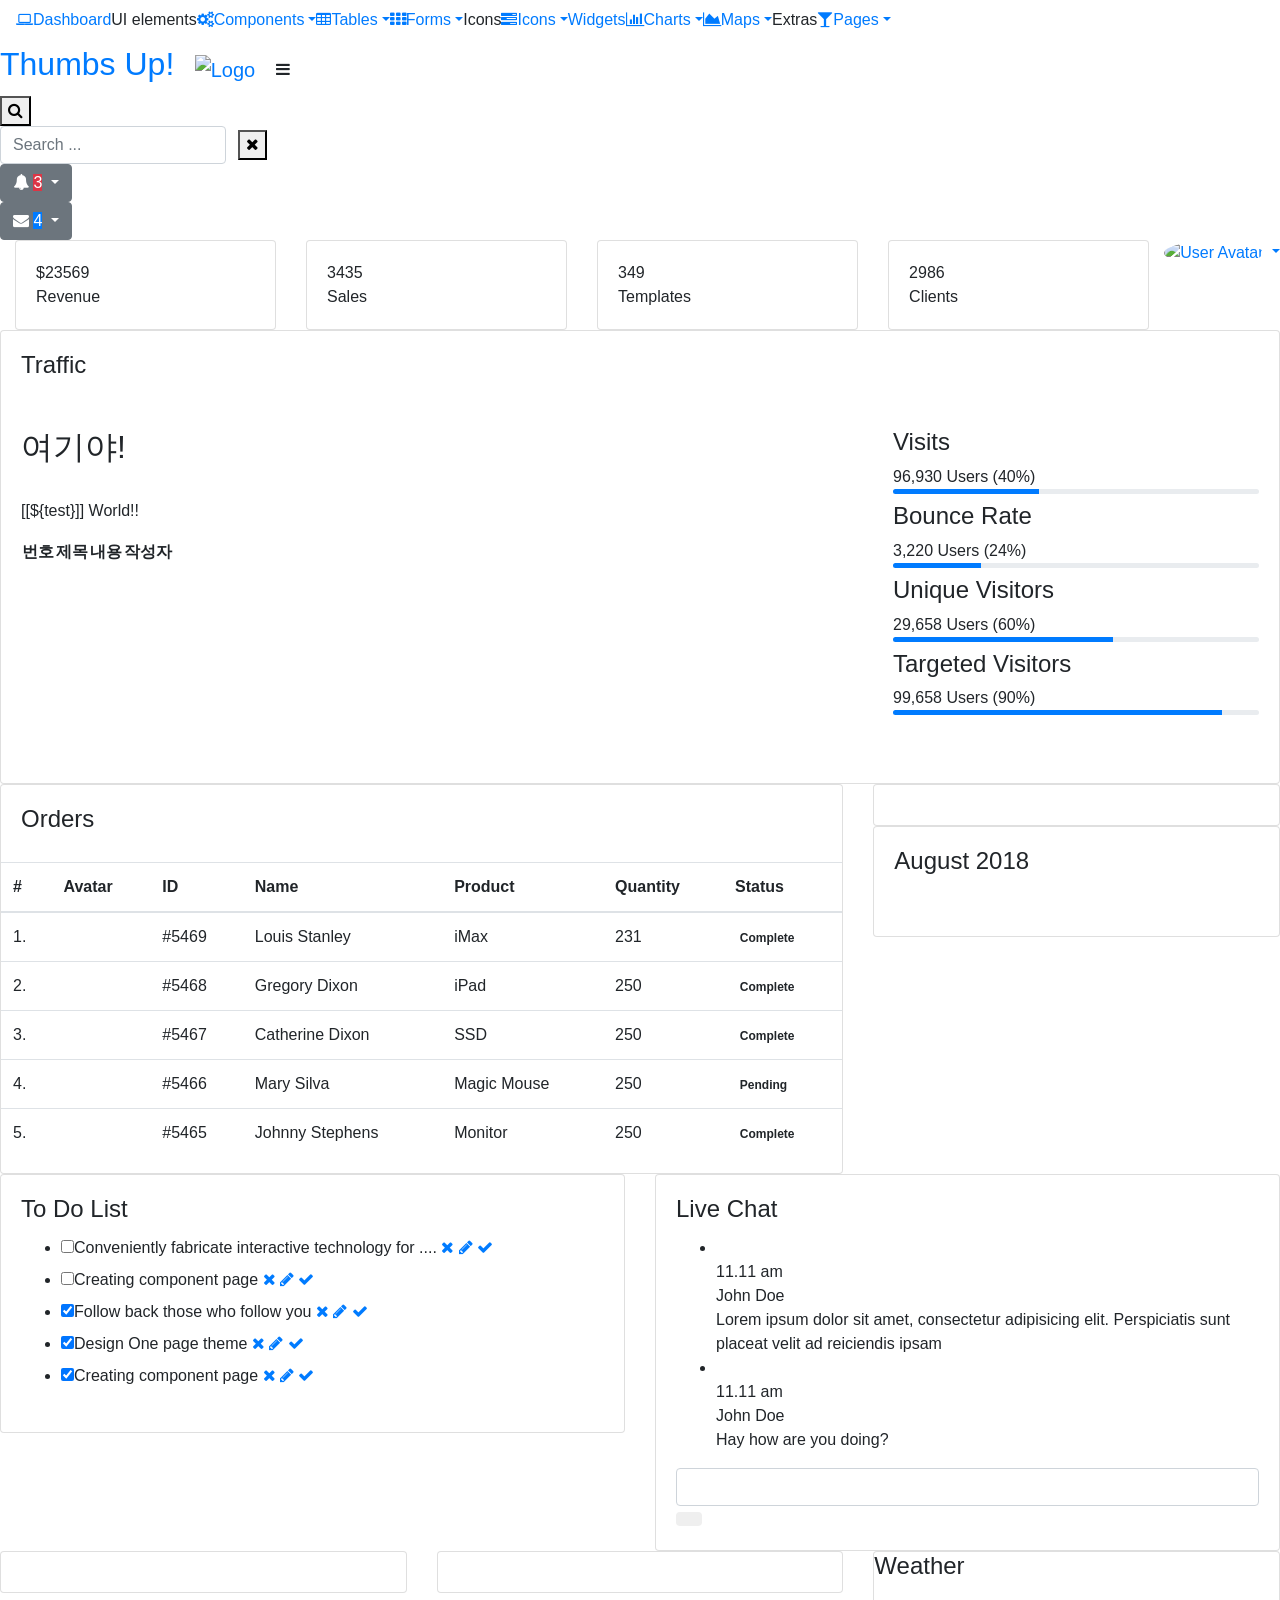
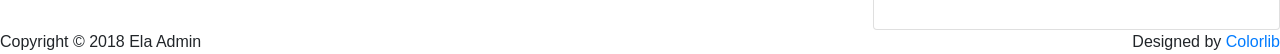
==== ThumbsupBackOffice/src/main/resources/templates/index_backup.html @ 8d776300 "BACKOFFICE <> API Login" ====
<!DOCTYPE html>
<html xmlns:th="http://www.thymeleaf.org" class="no-js" lang="">
<!--[if lt IE 7]>      <html class="no-js lt-ie9 lt-ie8 lt-ie7" lang=""> <![endif]-->
<!--[if IE 7]>         <html class="no-js lt-ie9 lt-ie8" lang=""> <![endif]-->
<!--[if IE 8]>         <html class="no-js lt-ie9" lang=""> <![endif]-->
<!--[if gt IE 8]><html class="no-js" lang=""><![endif]-->
<head>
    <meta http-equiv="Content-type" content="text/html; charset=UTF-8">
    <meta http-equiv="X-UA-Compatible" content="IE=edge">
    <title>Thumbs up!</title>
    <meta name="description" content="Ela Admin - HTML5 Admin Template">
    <meta name="viewport" content="width=device-width, initial-scale=1">

    <link rel="apple-touch-icon" href="https://i.imgur.com/QRAUqs9.png">
    <link rel="shortcut icon" href="https://i.imgur.com/QRAUqs9.png">

    <link rel="stylesheet" href="https://cdn.jsdelivr.net/npm/normalize.css@8.0.0/normalize.min.css">
    <link rel="stylesheet" href="https://cdn.jsdelivr.net/npm/bootstrap@4.1.3/dist/css/bootstrap.min.css">
    <link rel="stylesheet" href="https://cdn.jsdelivr.net/npm/font-awesome@4.7.0/css/font-awesome.min.css">
    <link rel="stylesheet" href="https://cdn.jsdelivr.net/gh/lykmapipo/themify-icons@0.1.2/css/themify-icons.css">
    <link rel="stylesheet" href="https://cdn.jsdelivr.net/npm/pixeden-stroke-7-icon@1.2.3/pe-icon-7-stroke/dist/pe-icon-7-stroke.min.css">
    <link rel="stylesheet" href="https://cdnjs.cloudflare.com/ajax/libs/flag-icon-css/3.2.0/css/flag-icon.min.css">
    <link rel="stylesheet" href="resources/assets/css/cs-skin-elastic.css">
    <link rel="stylesheet" href="resources/assets/css/style.css">
    <link rel="stylesheet" href="/resources/assets/css/indexStyle.css">
    
    <!-- <script type="text/javascript" src="https://cdn.jsdelivr.net/html5shiv/3.7.3/html5shiv.min.js"></script> -->
    <link href="https://cdn.jsdelivr.net/npm/chartist@0.11.0/dist/chartist.min.css" rel="stylesheet">
    <link href="https://cdn.jsdelivr.net/npm/jqvmap@1.5.1/dist/jqvmap.min.css" rel="stylesheet">

    <link href="https://cdn.jsdelivr.net/npm/weathericons@2.1.0/css/weather-icons.css" rel="stylesheet" />
    <link href="https://cdn.jsdelivr.net/npm/fullcalendar@3.9.0/dist/fullcalendar.min.css" rel="stylesheet" />
     
     
     
     <!-- JQury from Google CDN -->
    <script src="https://ajax.googleapis.com/ajax/libs/jquery/3.1.1/jquery.min.js"></script>
    <!-- Sweet Alert -->
    <script src="https://unpkg.com/sweetalert/dist/sweetalert.min.js"></script>
    
<script>
$(document).ready(function(){
	var msg = $('#role').val();
	if(msg != "") swal(msg);
	
});
</script>
</head>

<body>
    <!-- Left Panel -->
    <aside id="left-panel" class="left-panel">
        <nav class="navbar navbar-expand-sm navbar-default">
            <div id="main-menu" class="main-menu collapse navbar-collapse">
                <ul class="nav navbar-nav">
                    <li class="active">
                        <a href="index"><i class="menu-icon fa fa-laptop"></i>Dashboard </a>
                    </li>
                    <li class="menu-title">UI elements</li><!-- /.menu-title -->
                    <li class="menu-item-has-children dropdown">
                        <a href="#" class="dropdown-toggle" data-toggle="dropdown" aria-haspopup="true" aria-expanded="false"> <i class="menu-icon fa fa-cogs"></i>Components</a>
                        <ul class="sub-menu children dropdown-menu">                            <li><i class="fa fa-puzzle-piece"></i><a href="ui-buttons">Buttons</a></li>
                            <li><i class="fa fa-id-badge"></i><a href="ui-badges">Badges</a></li>
                            <li><i class="fa fa-bars"></i><a href="ui-tabs">Tabs</a></li>

                            <li><i class="fa fa-id-card-o"></i><a href="ui-cards">Cards</a></li>
                            <li><i class="fa fa-exclamation-triangle"></i><a href="ui-alerts">Alerts</a></li>
                            <li><i class="fa fa-spinner"></i><a href="ui-progressbar">Progress Bars</a></li>
                            <li><i class="fa fa-fire"></i><a href="ui-modals">Modals</a></li>
                            <li><i class="fa fa-book"></i><a href="ui-switches">Switches</a></li>
                            <li><i class="fa fa-th"></i><a href="ui-grids">Grids</a></li>
                            <li><i class="fa fa-file-word-o"></i><a href="ui-typgraphy">Typography</a></li>
                        </ul>
                    </li>
                    <li class="menu-item-has-children dropdown">
                        <a href="#" class="dropdown-toggle" data-toggle="dropdown" aria-haspopup="true" aria-expanded="false"> <i class="menu-icon fa fa-table"></i>Tables</a>
                        <ul class="sub-menu children dropdown-menu">
                            <li><i class="fa fa-table"></i><a href="tables-basic">Basic Table</a></li>
                            <li><i class="fa fa-table"></i><a href="tables-data">Data Table</a></li>
                        </ul>
                    </li>
                    <li class="menu-item-has-children dropdown">
                        <a href="#" class="dropdown-toggle" data-toggle="dropdown" aria-haspopup="true" aria-expanded="false"> <i class="menu-icon fa fa-th"></i>Forms</a>
                        <ul class="sub-menu children dropdown-menu">
                            <li><i class="menu-icon fa fa-th"></i><a href="forms-basic">Basic Form</a></li>
                            <li><i class="menu-icon fa fa-th"></i><a href="forms-advanced">Advanced Form</a></li>
                        </ul>
                    </li>

                    <li class="menu-title">Icons</li><!-- /.menu-title -->

                    <li class="menu-item-has-children dropdown">
                        <a href="#" class="dropdown-toggle" data-toggle="dropdown" aria-haspopup="true" aria-expanded="false"> <i class="menu-icon fa fa-tasks"></i>Icons</a>
                        <ul class="sub-menu children dropdown-menu">
                            <li><i class="menu-icon fa fa-fort-awesome"></i><a href="font-fontawesome">Font Awesome</a></li>
                            <li><i class="menu-icon ti-themify-logo"></i><a href="font-themify">Themefy Icons</a></li>
                        </ul>
                    </li>
                    <li>
                        <a href="widgets"> <i class="menu-icon ti-email"></i>Widgets </a>
                    </li>
                    <li class="menu-item-has-children dropdown">
                        <a href="#" class="dropdown-toggle" data-toggle="dropdown" aria-haspopup="true" aria-expanded="false"> <i class="menu-icon fa fa-bar-chart"></i>Charts</a>
                        <ul class="sub-menu children dropdown-menu">
                            <li><i class="menu-icon fa fa-line-chart"></i><a href="charts-chartjs">Chart JS</a></li>
                            <li><i class="menu-icon fa fa-area-chart"></i><a href="charts-flot">Flot Chart</a></li>
                            <li><i class="menu-icon fa fa-pie-chart"></i><a href="charts-peity">Peity Chart</a></li>
                        </ul>
                    </li>

                    <li class="menu-item-has-children dropdown">
                        <a href="#" class="dropdown-toggle" data-toggle="dropdown" aria-haspopup="true" aria-expanded="false"> <i class="menu-icon fa fa-area-chart"></i>Maps</a>
                        <ul class="sub-menu children dropdown-menu">
                            <li><i class="menu-icon fa fa-map-o"></i><a href="maps-gmap">Google Maps</a></li>
                            <li><i class="menu-icon fa fa-street-view"></i><a href="maps-vector">Vector Maps</a></li>
                        </ul>
                    </li>
                    <li class="menu-title">Extras</li><!-- /.menu-title -->
                    <li class="menu-item-has-children dropdown">
                        <a href="#" class="dropdown-toggle" data-toggle="dropdown" aria-haspopup="true" aria-expanded="false"> <i class="menu-icon fa fa-glass"></i>Pages</a>
                        <ul class="sub-menu children dropdown-menu">
                            <li><i class="menu-icon fa fa-sign-in"></i><a href="page-login">Login</a></li>
                            <li><i class="menu-icon fa fa-sign-in"></i><a href="page-register">Register</a></li>
                            <li><i class="menu-icon fa fa-paper-plane"></i><a href="pages-forget">Forget Pass</a></li>
                        </ul>
                    </li>
                </ul>
            </div><!-- /.navbar-collapse -->
        </nav>
    </aside>
    <!-- /#left-panel -->
    <!-- Right Panel -->
    <div id="right-panel" class="right-panel">
        <!-- Header-->
        <header id="header" class="header">
            <div class="top-left">
                <div class="navbar-header">
                    <a class="navbar-brand" href="./">
                    	<!-- <img src="resources/images/logo.png" alt="Logo"> -->
                    	<h2>Thumbs Up!</h2>
                    	<input id="role" type="hidden" th:value="${role}" value="">
                    </a>
                    <a class="navbar-brand hidden" href="./"><img src="resources/images/logo2.png" alt="Logo"></a>
                    <a id="menuToggle" class="menutoggle"><i class="fa fa-bars"></i></a>
                </div>
            </div>
            <div class="top-right">
                <div class="header-menu">
                    <div class="header-left">
                        <button class="search-trigger"><i class="fa fa-search"></i></button>
                        <div class="form-inline">
                            <form class="search-form">
                                <input class="form-control mr-sm-2" type="text" placeholder="Search ..." aria-label="Search">
                                <button class="search-close" type="submit"><i class="fa fa-close"></i></button>
                            </form>
                        </div>

                        <div class="dropdown for-notification">
                            <button class="btn btn-secondary dropdown-toggle" type="button" id="notification" data-toggle="dropdown" aria-haspopup="true" aria-expanded="false">
                                <i class="fa fa-bell"></i>
                                <span class="count bg-danger">3</span>
                            </button>
                            <div class="dropdown-menu" aria-labelledby="notification">
                                <p class="red">You have 3 Notification</p>
                                <a class="dropdown-item media" href="#">
                                    <i class="fa fa-check"></i>
                                    <p>Server #1 overloaded.</p>
                                </a>
                                <a class="dropdown-item media" href="#">
                                    <i class="fa fa-info"></i>
                                    <p>Server #2 overloaded.</p>
                                </a>
                                <a class="dropdown-item media" href="#">
                                    <i class="fa fa-warning"></i>
                                    <p>Server #3 overloaded.</p>
                                </a>
                            </div>
                        </div>

                        <div class="dropdown for-message">
                            <button class="btn btn-secondary dropdown-toggle" type="button" id="message" data-toggle="dropdown" aria-haspopup="true" aria-expanded="false">
                                <i class="fa fa-envelope"></i>
                                <span class="count bg-primary">4</span>
                            </button>
                            <div class="dropdown-menu" aria-labelledby="message">
                                <p class="red">You have 4 Mails</p>
                                <a class="dropdown-item media" href="#">
                                    <span class="photo media-left"><img alt="avatar" src="resources/images/avatar/1.jpg"></span>
                                    <div class="message media-body">
                                        <span class="name float-left">Jonathan Smith</span>
                                        <span class="time float-right">Just now</span>
                                        <p>Hello, this is an example msg</p>
                                    </div>
                                </a>
                                <a class="dropdown-item media" href="#">
                                    <span class="photo media-left"><img alt="avatar" src="resources/images/avatar/2.jpg"></span>
                                    <div class="message media-body">
                                        <span class="name float-left">Jack Sanders</span>
                                        <span class="time float-right">5 minutes ago</span>
                                        <p>Lorem ipsum dolor sit amet, consectetur</p>
                                    </div>
                                </a>
                                <a class="dropdown-item media" href="#">
                                    <span class="photo media-left"><img alt="avatar" src="resources/images/avatar/3.jpg"></span>
                                    <div class="message media-body">
                                        <span class="name float-left">Cheryl Wheeler</span>
                                        <span class="time float-right">10 minutes ago</span>
                                        <p>Hello, this is an example msg</p>
                                    </div>
                                </a>
                                <a class="dropdown-item media" href="#">
                                    <span class="photo media-left"><img alt="avatar" src="resources/images/avatar/4.jpg"></span>
                                    <div class="message media-body">
                                        <span class="name float-left">Rachel Santos</span>
                                        <span class="time float-right">15 minutes ago</span>
                                        <p>Lorem ipsum dolor sit amet, consectetur</p>
                                    </div>
                                </a>
                            </div>
                        </div>
                    </div>

                    <div class="user-area dropdown float-right">
                        <a href="#" class="dropdown-toggle active" data-toggle="dropdown" aria-haspopup="true" aria-expanded="false">
                            <img class="user-avatar rounded-circle" src="resources/images/admin.jpg" alt="User Avatar">
                        </a>

                        <div class="user-menu dropdown-menu">
                            <a class="nav-link" href="#"><i class="fa fa- user"></i>My Profile</a>

                            <a class="nav-link" href="#"><i class="fa fa- user"></i>Notifications <span class="count">13</span></a>

                            <a class="nav-link" href="#"><i class="fa fa -cog"></i>Settings</a>

                            <a class="nav-link" href="#"><i class="fa fa-power -off"></i>Logout</a>
                        </div>
                    </div>

                </div>
            </div>
        </header>
        <!-- /#header -->
        <!-- Content -->
        <div class="content">
            <!-- Animated -->
            <div class="animated fadeIn">
                <!-- Widgets  -->
                <div class="row">
                    <div class="col-lg-3 col-md-6">
                        <div class="card">
                            <div class="card-body">
                                <div class="stat-widget-five">
                                    <div class="stat-icon dib flat-color-1">
                                        <i class="pe-7s-cash"></i>
                                    </div>
                                    <div class="stat-content">
                                        <div class="text-left dib">
                                            <div class="stat-text">$<span class="count">23569</span></div>
                                            <div class="stat-heading">Revenue</div>
                                        </div>
                                    </div>
                                </div>
                            </div>
                        </div>
                    </div>

                    <div class="col-lg-3 col-md-6">
                        <div class="card">
                            <div class="card-body">
                                <div class="stat-widget-five">
                                    <div class="stat-icon dib flat-color-2">
                                        <i class="pe-7s-cart"></i>
                                    </div>
                                    <div class="stat-content">
                                        <div class="text-left dib">
                                            <div class="stat-text"><span class="count">3435</span></div>
                                            <div class="stat-heading">Sales</div>
                                        </div>
                                    </div>
                                </div>
                            </div>
                        </div>
                    </div>

                    <div class="col-lg-3 col-md-6">
                        <div class="card">
                            <div class="card-body">
                                <div class="stat-widget-five">
                                    <div class="stat-icon dib flat-color-3">
                                        <i class="pe-7s-browser"></i>
                                    </div>
                                    <div class="stat-content">
                                        <div class="text-left dib">
                                            <div class="stat-text"><span class="count">349</span></div>
                                            <div class="stat-heading">Templates</div>
                                        </div>
                                    </div>
                                </div>
                            </div>
                        </div>
                    </div>

                    <div class="col-lg-3 col-md-6">
                        <div class="card">
                            <div class="card-body">
                                <div class="stat-widget-five">
                                    <div class="stat-icon dib flat-color-4">
                                        <i class="pe-7s-users"></i>
                                    </div>
                                    <div class="stat-content">
                                        <div class="text-left dib">
                                            <div class="stat-text"><span class="count">2986</span></div>
                                            <div class="stat-heading">Clients</div>
                                        </div>
                                    </div>
                                </div>
                            </div>
                        </div>
                    </div>
                </div>
                <!-- /Widgets -->
                <!--  Traffic  -->
                <div class="row">
                    <div class="col-lg-12">
                        <div class="card">
                            <div class="card-body">
                                <h4 class="box-title">Traffic </h4>
                                <span th:text="${#calendars.format(#calendars.createNow(), 'yyyy-MM-dd HH:mm:ss')}"></span>
                            </div>
                            <div class="row">
                                <div class="col-lg-8">
                                    <div class="card-body">
                                        <!-- <canvas id="TrafficChart"></canvas>   -->
                                        <!-- <div id="traffic-chart" class="traffic-chart"></div> -->
                                        <!-- 테스트를 위한 게시판 출력 -->
                                       	<h2>여기야!</h2>
                                     	<span th:text="${test}"></span><br/>
                                     	<p>[[${test}]] World!!</p>
                                        <table>
                                        	<thead>
                                        		<th>번호</th>
                                        		<th>제목</th>
                                        		<th>내용</th>
                                        		<th>작성자</th>
                                        	</thead>
											<tbody>
											  <tr th:each="board : ${board_list}">
												  <td th:text="${board.board_idx}"></td>
											    <td th:text="${board.board_title}"></td>
											    <td th:text="${board.board_contents}"></td>
											    <td th:text="${board.board_admin}"></td>
											  </tr>
                                        </table>
                                    </div>
                                </div>
                                <div class="col-lg-4">
                                    <div class="card-body">
                                        <div class="progress-box progress-1">
                                            <h4 class="por-title">Visits</h4>
                                            <div class="por-txt">96,930 Users (40%)</div>
                                            <div class="progress mb-2" style="height: 5px;">
                                                <div class="progress-bar bg-flat-color-1" role="progressbar" style="width: 40%;" aria-valuenow="25" aria-valuemin="0" aria-valuemax="100"></div>
                                            </div>
                                        </div>
                                        <div class="progress-box progress-2">
                                            <h4 class="por-title">Bounce Rate</h4>
                                            <div class="por-txt">3,220 Users (24%)</div>
                                            <div class="progress mb-2" style="height: 5px;">
                                                <div class="progress-bar bg-flat-color-2" role="progressbar" style="width: 24%;" aria-valuenow="25" aria-valuemin="0" aria-valuemax="100"></div>
                                            </div>
                                        </div>
                                        <div class="progress-box progress-2">
                                            <h4 class="por-title">Unique Visitors</h4>
                                            <div class="por-txt">29,658 Users (60%)</div>
                                            <div class="progress mb-2" style="height: 5px;">
                                                <div class="progress-bar bg-flat-color-3" role="progressbar" style="width: 60%;" aria-valuenow="60" aria-valuemin="0" aria-valuemax="100"></div>
                                            </div>
                                        </div>
                                        <div class="progress-box progress-2">
                                            <h4 class="por-title">Targeted  Visitors</h4>
                                            <div class="por-txt">99,658 Users (90%)</div>
                                            <div class="progress mb-2" style="height: 5px;">
                                                <div class="progress-bar bg-flat-color-4" role="progressbar" style="width: 90%;" aria-valuenow="90" aria-valuemin="0" aria-valuemax="100"></div>
                                            </div>
                                        </div>
                                    </div> <!-- /.card-body -->
                                </div>
                            </div> <!-- /.row -->
                            <div class="card-body"></div>
                        </div>
                    </div><!-- /# column -->
                </div>
                <!--  /Traffic -->
                <div class="clearfix"></div>
                <!-- Orders -->
                <div class="orders">
                    <div class="row">
                        <div class="col-xl-8">
                            <div class="card">
                                <div class="card-body">
                                    <h4 class="box-title">Orders </h4>
                                </div>
                                <div class="card-body--">
                                    <div class="table-stats order-table ov-h">
                                        <table class="table ">
                                            <thead>
                                                <tr>
                                                    <th class="serial">#</th>
                                                    <th class="avatar">Avatar</th>
                                                    <th>ID</th>
                                                    <th>Name</th>
                                                    <th>Product</th>
                                                    <th>Quantity</th>
                                                    <th>Status</th>
                                                </tr>
                                            </thead>
                                            <tbody>
                                                <tr>
                                                    <td class="serial">1.</td>
                                                    <td class="avatar">
                                                        <div class="round-img">
                                                            <a href="#"><img class="rounded-circle" src="resources/images/avatar/1.jpg" alt=""></a>
                                                        </div>
                                                    </td>
                                                    <td> #5469 </td>
                                                    <td>  <span class="name">Louis Stanley</span> </td>
                                                    <td> <span class="product">iMax</span> </td>
                                                    <td><span class="count">231</span></td>
                                                    <td>
                                                        <span class="badge badge-complete">Complete</span>
                                                    </td>
                                                </tr>
                                                <tr>
                                                    <td class="serial">2.</td>
                                                    <td class="avatar">
                                                        <div class="round-img">
                                                            <a href="#"><img class="rounded-circle" src="resources/images/avatar/2.jpg" alt=""></a>
                                                        </div>
                                                    </td>
                                                    <td> #5468 </td>
                                                    <td>  <span class="name">Gregory Dixon</span> </td>
                                                    <td> <span class="product">iPad</span> </td>
                                                    <td><span class="count">250</span></td>
                                                    <td>
                                                        <span class="badge badge-complete">Complete</span>
                                                    </td>
                                                </tr>
                                                <tr>
                                                    <td class="serial">3.</td>
                                                    <td class="avatar">
                                                        <div class="round-img">
                                                            <a href="#"><img class="rounded-circle" src="resources/images/avatar/3.jpg" alt=""></a>
                                                        </div>
                                                    </td>
                                                    <td> #5467 </td>
                                                    <td>  <span class="name">Catherine Dixon</span> </td>
                                                    <td> <span class="product">SSD</span> </td>
                                                    <td><span class="count">250</span></td>
                                                    <td>
                                                        <span class="badge badge-complete">Complete</span>
                                                    </td>
                                                </tr>
                                                <tr>
                                                    <td class="serial">4.</td>
                                                    <td class="avatar">
                                                        <div class="round-img">
                                                            <a href="#"><img class="rounded-circle" src="resources/images/avatar/4.jpg" alt=""></a>
                                                        </div>
                                                    </td>
                                                    <td> #5466 </td>
                                                    <td>  <span class="name">Mary Silva</span> </td>
                                                    <td> <span class="product">Magic Mouse</span> </td>
                                                    <td><span class="count">250</span></td>
                                                    <td>
                                                        <span class="badge badge-pending">Pending</span>
                                                    </td>
                                                </tr>
                                                <tr class=" pb-0">
                                                    <td class="serial">5.</td>
                                                    <td class="avatar pb-0">
                                                        <div class="round-img">
                                                            <a href="#"><img class="rounded-circle" src="resources/images/avatar/6.jpg" alt=""></a>
                                                        </div>
                                                    </td>
                                                    <td> #5465 </td>
                                                    <td>  <span class="name">Johnny Stephens</span> </td>
                                                    <td> <span class="product">Monitor</span> </td>
                                                    <td><span class="count">250</span></td>
                                                    <td>
                                                        <span class="badge badge-complete">Complete</span>
                                                    </td>
                                                </tr>
                                            </tbody>
                                        </table>
                                    </div> <!-- /.table-stats -->
                                </div>
                            </div> <!-- /.card -->
                        </div>  <!-- /.col-lg-8 -->

                        <div class="col-xl-4">
                            <div class="row">
                                <div class="col-lg-6 col-xl-12">
                                    <div class="card br-0">
                                        <div class="card-body">
                                            <div class="chart-container ov-h">
                                                <div id="flotPie1" class="float-chart"></div>
                                            </div>
                                        </div>
                                    </div><!-- /.card -->
                                </div>

                                <div class="col-lg-6 col-xl-12">
                                    <div class="card bg-flat-color-3  ">
                                        <div class="card-body">
                                            <h4 class="card-title m-0  white-color ">August 2018</h4>
                                        </div>
                                         <div class="card-body">
                                             <div id="flotLine5" class="flot-line"></div>
                                         </div>
                                    </div>
                                </div>
                            </div>
                        </div> <!-- /.col-md-4 -->
                    </div>
                </div>
                <!-- /.orders -->
                <!-- To Do and Live Chat -->
                <div class="row">
                    <div class="col-lg-6">
                        <div class="card">
                            <div class="card-body">
                                <h4 class="card-title box-title">To Do List</h4>
                                <div class="card-content">
                                    <div class="todo-list">
                                        <div class="tdl-holder">
                                            <div class="tdl-content">
                                                <ul>
                                                    <li>
                                                        <label>
                                                            <input type="checkbox"><i class="check-box"></i><span>Conveniently fabricate interactive technology for ....</span>
                                                            <a href='#' class="fa fa-times"></a>
                                                            <a href='#' class="fa fa-pencil"></a>
                                                            <a href='#' class="fa fa-check"></a>
                                                        </label>
                                                    </li>
                                                    <li>
                                                        <label>
                                                            <input type="checkbox"><i class="check-box"></i><span>Creating component page</span>
                                                            <a href='#' class="fa fa-times"></a>
                                                            <a href='#' class="fa fa-pencil"></a>
                                                            <a href='#' class="fa fa-check"></a>
                                                        </label>
                                                    </li>
                                                    <li>
                                                        <label>
                                                            <input type="checkbox" checked><i class="check-box"></i><span>Follow back those who follow you</span>
                                                            <a href='#' class="fa fa-times"></a>
                                                            <a href='#' class="fa fa-pencil"></a>
                                                            <a href='#' class="fa fa-check"></a>
                                                        </label>
                                                    </li>
                                                    <li>
                                                        <label>
                                                            <input type="checkbox" checked><i class="check-box"></i><span>Design One page theme</span>
                                                            <a href='#' class="fa fa-times"></a>
                                                            <a href='#' class="fa fa-pencil"></a>
                                                            <a href='#' class="fa fa-check"></a>
                                                        </label>
                                                    </li>

                                                    <li>
                                                        <label>
                                                            <input type="checkbox" checked><i class="check-box"></i><span>Creating component page</span>
                                                            <a href='#' class="fa fa-times"></a>
                                                            <a href='#' class="fa fa-pencil"></a>
                                                            <a href='#' class="fa fa-check"></a>
                                                        </label>
                                                    </li>
                                                </ul>
                                            </div>
                                        </div>
                                    </div> <!-- /.todo-list -->
                                </div>
                            </div> <!-- /.card-body -->
                        </div><!-- /.card -->
                    </div>

                    <div class="col-lg-6">
                        <div class="card">
                            <div class="card-body">
                                <h4 class="card-title box-title">Live Chat</h4>
                                <div class="card-content">
                                    <div class="messenger-box">
                                        <ul>
                                            <li>
                                                <div class="msg-received msg-container">
                                                    <div class="avatar">
                                                       <img src="resources/images/avatar/64-1.jpg" alt="">
                                                       <div class="send-time">11.11 am</div>
                                                    </div>
                                                    <div class="msg-box">
                                                        <div class="inner-box">
                                                            <div class="name">
                                                                John Doe
                                                            </div>
                                                            <div class="meg">
                                                                Lorem ipsum dolor sit amet, consectetur adipisicing elit. Perspiciatis sunt placeat velit ad reiciendis ipsam
                                                            </div>
                                                        </div>
                                                    </div>
                                                </div><!-- /.msg-received -->
                                            </li>
                                            <li>
                                                <div class="msg-sent msg-container">
                                                    <div class="avatar">
                                                       <img src="resources/images/avatar/64-2.jpg" alt="">
                                                       <div class="send-time">11.11 am</div>
                                                    </div>
                                                    <div class="msg-box">
                                                        <div class="inner-box">
                                                            <div class="name">
                                                                John Doe
                                                            </div>
                                                            <div class="meg">
                                                                Hay how are you doing?
                                                            </div>
                                                        </div>
                                                    </div>
                                                </div><!-- /.msg-sent -->
                                            </li>
                                        </ul>
                                        <div class="send-mgs">
                                            <div class="yourmsg">
                                                <input class="form-control" type="text">
                                            </div>
                                            <button class="btn msg-send-btn">
                                                <i class="pe-7s-paper-plane"></i>
                                            </button>
                                        </div>
                                    </div><!-- /.messenger-box -->
                                </div>
                            </div> <!-- /.card-body -->
                        </div><!-- /.card -->
                    </div>
                </div>
                <!-- /To Do and Live Chat -->
                <!-- Calender Chart Weather  -->
                <div class="row">
                    <div class="col-md-12 col-lg-4">
                        <div class="card">
                            <div class="card-body">
                                <!-- <h4 class="box-title">Chandler</h4> -->
                                <div class="calender-cont widget-calender">
                                    <div id="calendar"></div>
                                </div>
                            </div>
                        </div><!-- /.card -->
                    </div>

                    <div class="col-lg-4 col-md-6">
                        <div class="card ov-h">
                            <div class="card-body bg-flat-color-2">
                                <div id="flotBarChart" class="float-chart ml-4 mr-4"></div>
                            </div>
                            <div id="cellPaiChart" class="float-chart"></div>
                        </div><!-- /.card -->
                    </div>
                    <div class="col-lg-4 col-md-6">
                        <div class="card weather-box">
                            <h4 class="weather-title box-title">Weather</h4>
                            <div class="card-body">
                                <div class="weather-widget">
                                    <div id="weather-one" class="weather-one"></div>
                                </div>
                            </div>
                        </div><!-- /.card -->
                    </div>
                </div>
                <!-- /Calender Chart Weather -->
                <!-- Modal - Calendar - Add New Event -->
                <div class="modal fade none-border" id="event-modal">
                    <div class="modal-dialog">
                        <div class="modal-content">
                            <div class="modal-header">
                                <button type="button" class="close" data-dismiss="modal" aria-hidden="true">&times;</button>
                                <h4 class="modal-title"><strong>Add New Event</strong></h4>
                            </div>
                            <div class="modal-body"></div>
                            <div class="modal-footer">
                                <button type="button" class="btn btn-default waves-effect" data-dismiss="modal">Close</button>
                                <button type="button" class="btn btn-success save-event waves-effect waves-light">Create event</button>
                                <button type="button" class="btn btn-danger delete-event waves-effect waves-light" data-dismiss="modal">Delete</button>
                            </div>
                        </div>
                    </div>
                </div>
                <!-- /#event-modal -->
                <!-- Modal - Calendar - Add Category -->
                <div class="modal fade none-border" id="add-category">
                    <div class="modal-dialog">
                        <div class="modal-content">
                            <div class="modal-header">
                                <button type="button" class="close" data-dismiss="modal" aria-hidden="true">&times;</button>
                                <h4 class="modal-title"><strong>Add a category </strong></h4>
                            </div>
                            <div class="modal-body">
                                <form>
                                    <div class="row">
                                        <div class="col-md-6">
                                            <label class="control-label">Category Name</label>
                                            <input class="form-control form-white" placeholder="Enter name" type="text" name="category-name"/>
                                        </div>
                                        <div class="col-md-6">
                                            <label class="control-label">Choose Category Color</label>
                                            <select class="form-control form-white" data-placeholder="Choose a color..." name="category-color">
                                                <option value="success">Success</option>
                                                <option value="danger">Danger</option>
                                                <option value="info">Info</option>
                                                <option value="pink">Pink</option>
                                                <option value="primary">Primary</option>
                                                <option value="warning">Warning</option>
                                            </select>
                                        </div>
                                    </div>
                                </form>
                            </div>
                            <div class="modal-footer">
                                <button type="button" class="btn btn-default waves-effect" data-dismiss="modal">Close</button>
                                <button type="button" class="btn btn-danger waves-effect waves-light save-category" data-dismiss="modal">Save</button>
                            </div>
                        </div>
                    </div>
                </div>
            <!-- /#add-category -->
            </div>
            <!-- .animated -->
        </div>
        <!-- /.content -->
        <div class="clearfix"></div>
        <!-- Footer -->
        <footer class="site-footer">
            <div class="footer-inner bg-white">
                <div class="row">
                    <div class="col-sm-6">
                        Copyright &copy; 2018 Ela Admin
                    </div>
                    <div class="col-sm-6 text-right">
                        Designed by <a href="https://colorlib.com">Colorlib</a>
                    </div>
                </div>
            </div>
        </footer>
        <!-- /.site-footer -->
    </div>
    <!-- /#right-panel -->

    <!-- Scripts -->
    <script src="https://cdn.jsdelivr.net/npm/jquery@2.2.4/dist/jquery.min.js"></script>
    <script src="https://cdn.jsdelivr.net/npm/popper.js@1.14.4/dist/umd/popper.min.js"></script>
    <script src="https://cdn.jsdelivr.net/npm/bootstrap@4.1.3/dist/js/bootstrap.min.js"></script>
    <script src="https://cdn.jsdelivr.net/npm/jquery-match-height@0.7.2/dist/jquery.matchHeight.min.js"></script>
    <script src="resources/assets/js/main.js"></script>

    <!--  Chart js -->
    <script src="https://cdn.jsdelivr.net/npm/chart.js@2.7.3/dist/Chart.bundle.min.js"></script>

    <!--Chartist Chart-->
    <script src="https://cdn.jsdelivr.net/npm/chartist@0.11.0/dist/chartist.min.js"></script>
    <script src="https://cdn.jsdelivr.net/npm/chartist-plugin-legend@0.6.2/chartist-plugin-legend.min.js"></script>

    <script src="https://cdn.jsdelivr.net/npm/jquery.flot@0.8.3/jquery.flot.min.js"></script>
    <script src="https://cdn.jsdelivr.net/npm/flot-pie@1.0.0/src/jquery.flot.pie.min.js"></script>
    <script src="https://cdn.jsdelivr.net/npm/flot-spline@0.0.1/js/jquery.flot.spline.min.js"></script>

    <script src="https://cdn.jsdelivr.net/npm/simpleweather@3.1.0/jquery.simpleWeather.min.js"></script>
    <script src="resources/assets/js/init/weather-init.js"></script>

    <script src="https://cdn.jsdelivr.net/npm/moment@2.22.2/moment.min.js"></script>
    <script src="https://cdn.jsdelivr.net/npm/fullcalendar@3.9.0/dist/fullcalendar.min.js"></script>
    <script src="resources/assets/js/init/fullcalendar-init.js"></script>

    <!--Local Stuff-->

</body>
</html>
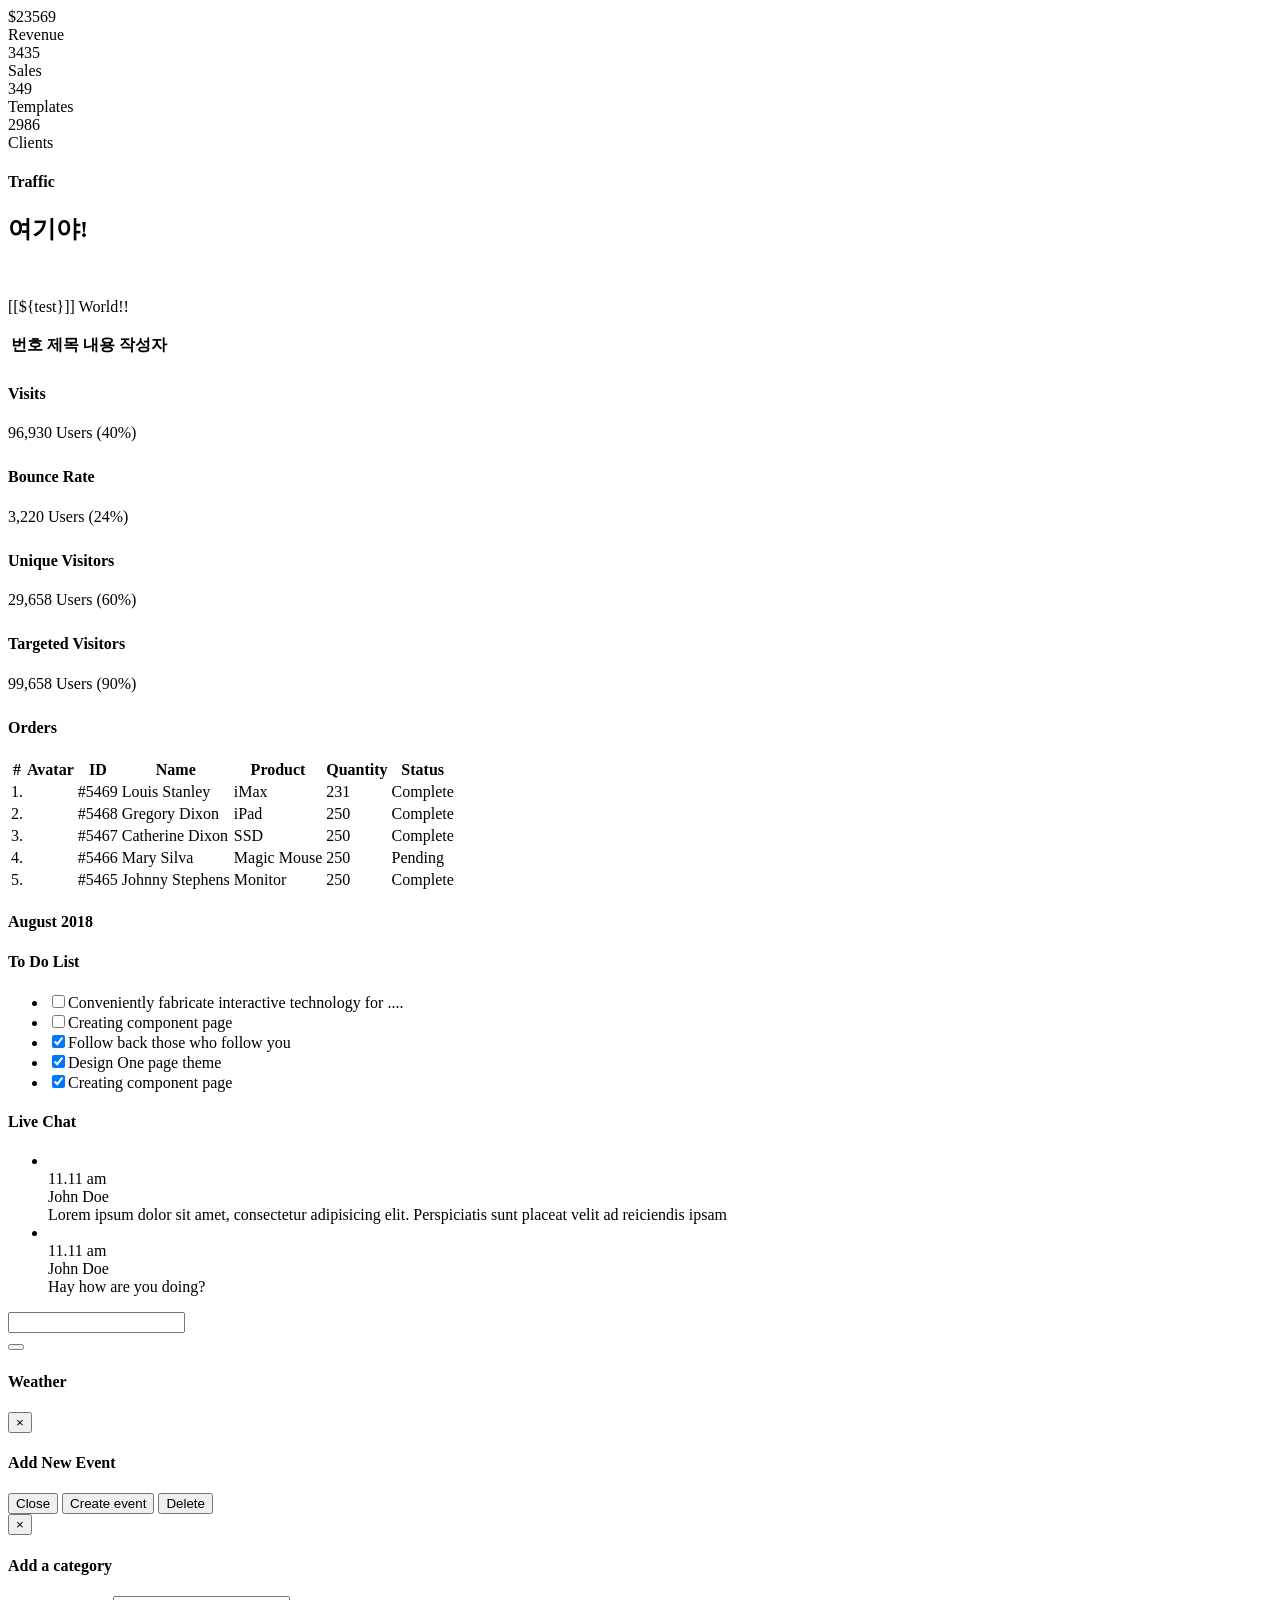
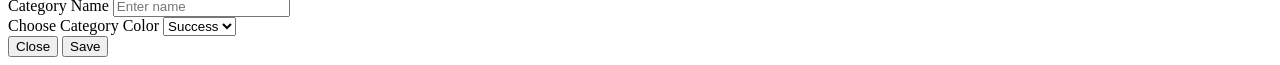
==== commit 06fdf264: "로그인, 가입 테스트완료 / 권한에 따라 페이지 접근 / index, 메뉴 레이아웃 변경 (login/admin_login, member/notice 연결)" ====
--- a/ThumbsupBackOffice/src/main/resources/templates/index_backup.html
+++ b/ThumbsupBackOffice/src/main/resources/templates/index_backup.html
@@ -5,240 +5,25 @@
 <!--[if IE 8]>         <html class="no-js lt-ie9" lang=""> <![endif]-->
 <!--[if gt IE 8]><html class="no-js" lang=""><![endif]-->
 <head>
-    <meta http-equiv="Content-type" content="text/html; charset=UTF-8">
-    <meta http-equiv="X-UA-Compatible" content="IE=edge">
-    <title>Thumbs up!</title>
-    <meta name="description" content="Ela Admin - HTML5 Admin Template">
-    <meta name="viewport" content="width=device-width, initial-scale=1">
-
-    <link rel="apple-touch-icon" href="https://i.imgur.com/QRAUqs9.png">
-    <link rel="shortcut icon" href="https://i.imgur.com/QRAUqs9.png">
-
-    <link rel="stylesheet" href="https://cdn.jsdelivr.net/npm/normalize.css@8.0.0/normalize.min.css">
-    <link rel="stylesheet" href="https://cdn.jsdelivr.net/npm/bootstrap@4.1.3/dist/css/bootstrap.min.css">
-    <link rel="stylesheet" href="https://cdn.jsdelivr.net/npm/font-awesome@4.7.0/css/font-awesome.min.css">
-    <link rel="stylesheet" href="https://cdn.jsdelivr.net/gh/lykmapipo/themify-icons@0.1.2/css/themify-icons.css">
-    <link rel="stylesheet" href="https://cdn.jsdelivr.net/npm/pixeden-stroke-7-icon@1.2.3/pe-icon-7-stroke/dist/pe-icon-7-stroke.min.css">
-    <link rel="stylesheet" href="https://cdnjs.cloudflare.com/ajax/libs/flag-icon-css/3.2.0/css/flag-icon.min.css">
-    <link rel="stylesheet" href="resources/assets/css/cs-skin-elastic.css">
-    <link rel="stylesheet" href="resources/assets/css/style.css">
-    <link rel="stylesheet" href="/resources/assets/css/indexStyle.css">
-    
-    <!-- <script type="text/javascript" src="https://cdn.jsdelivr.net/html5shiv/3.7.3/html5shiv.min.js"></script> -->
-    <link href="https://cdn.jsdelivr.net/npm/chartist@0.11.0/dist/chartist.min.css" rel="stylesheet">
-    <link href="https://cdn.jsdelivr.net/npm/jqvmap@1.5.1/dist/jqvmap.min.css" rel="stylesheet">
-
-    <link href="https://cdn.jsdelivr.net/npm/weathericons@2.1.0/css/weather-icons.css" rel="stylesheet" />
-    <link href="https://cdn.jsdelivr.net/npm/fullcalendar@3.9.0/dist/fullcalendar.min.css" rel="stylesheet" />
-     
-     
-     
-     <!-- JQury from Google CDN -->
-    <script src="https://ajax.googleapis.com/ajax/libs/jquery/3.1.1/jquery.min.js"></script>
-    <!-- Sweet Alert -->
-    <script src="https://unpkg.com/sweetalert/dist/sweetalert.min.js"></script>
-    
-<script>
-$(document).ready(function(){
-	var msg = $('#role').val();
-	if(msg != "") swal(msg);
-	
-});
+<script th:inline="javascript">
+/*<![CDATA[*/
+var msg = [[${msg}]];
+if(msg != null) alert(msg);
+
+var token = [[${token}]];
+if(token != null) localStorage.setItem("token",token);
+//alert(localStorage.getItem("token"));
+/*]]>*/
 </script>
 </head>
-
 <body>
+	<input id="token" type="hidden" th:value="${token}" value="">
     <!-- Left Panel -->
-    <aside id="left-panel" class="left-panel">
-        <nav class="navbar navbar-expand-sm navbar-default">
-            <div id="main-menu" class="main-menu collapse navbar-collapse">
-                <ul class="nav navbar-nav">
-                    <li class="active">
-                        <a href="index"><i class="menu-icon fa fa-laptop"></i>Dashboard </a>
-                    </li>
-                    <li class="menu-title">UI elements</li><!-- /.menu-title -->
-                    <li class="menu-item-has-children dropdown">
-                        <a href="#" class="dropdown-toggle" data-toggle="dropdown" aria-haspopup="true" aria-expanded="false"> <i class="menu-icon fa fa-cogs"></i>Components</a>
-                        <ul class="sub-menu children dropdown-menu">                            <li><i class="fa fa-puzzle-piece"></i><a href="ui-buttons">Buttons</a></li>
-                            <li><i class="fa fa-id-badge"></i><a href="ui-badges">Badges</a></li>
-                            <li><i class="fa fa-bars"></i><a href="ui-tabs">Tabs</a></li>
-
-                            <li><i class="fa fa-id-card-o"></i><a href="ui-cards">Cards</a></li>
-                            <li><i class="fa fa-exclamation-triangle"></i><a href="ui-alerts">Alerts</a></li>
-                            <li><i class="fa fa-spinner"></i><a href="ui-progressbar">Progress Bars</a></li>
-                            <li><i class="fa fa-fire"></i><a href="ui-modals">Modals</a></li>
-                            <li><i class="fa fa-book"></i><a href="ui-switches">Switches</a></li>
-                            <li><i class="fa fa-th"></i><a href="ui-grids">Grids</a></li>
-                            <li><i class="fa fa-file-word-o"></i><a href="ui-typgraphy">Typography</a></li>
-                        </ul>
-                    </li>
-                    <li class="menu-item-has-children dropdown">
-                        <a href="#" class="dropdown-toggle" data-toggle="dropdown" aria-haspopup="true" aria-expanded="false"> <i class="menu-icon fa fa-table"></i>Tables</a>
-                        <ul class="sub-menu children dropdown-menu">
-                            <li><i class="fa fa-table"></i><a href="tables-basic">Basic Table</a></li>
-                            <li><i class="fa fa-table"></i><a href="tables-data">Data Table</a></li>
-                        </ul>
-                    </li>
-                    <li class="menu-item-has-children dropdown">
-                        <a href="#" class="dropdown-toggle" data-toggle="dropdown" aria-haspopup="true" aria-expanded="false"> <i class="menu-icon fa fa-th"></i>Forms</a>
-                        <ul class="sub-menu children dropdown-menu">
-                            <li><i class="menu-icon fa fa-th"></i><a href="forms-basic">Basic Form</a></li>
-                            <li><i class="menu-icon fa fa-th"></i><a href="forms-advanced">Advanced Form</a></li>
-                        </ul>
-                    </li>
-
-                    <li class="menu-title">Icons</li><!-- /.menu-title -->
-
-                    <li class="menu-item-has-children dropdown">
-                        <a href="#" class="dropdown-toggle" data-toggle="dropdown" aria-haspopup="true" aria-expanded="false"> <i class="menu-icon fa fa-tasks"></i>Icons</a>
-                        <ul class="sub-menu children dropdown-menu">
-                            <li><i class="menu-icon fa fa-fort-awesome"></i><a href="font-fontawesome">Font Awesome</a></li>
-                            <li><i class="menu-icon ti-themify-logo"></i><a href="font-themify">Themefy Icons</a></li>
-                        </ul>
-                    </li>
-                    <li>
-                        <a href="widgets"> <i class="menu-icon ti-email"></i>Widgets </a>
-                    </li>
-                    <li class="menu-item-has-children dropdown">
-                        <a href="#" class="dropdown-toggle" data-toggle="dropdown" aria-haspopup="true" aria-expanded="false"> <i class="menu-icon fa fa-bar-chart"></i>Charts</a>
-                        <ul class="sub-menu children dropdown-menu">
-                            <li><i class="menu-icon fa fa-line-chart"></i><a href="charts-chartjs">Chart JS</a></li>
-                            <li><i class="menu-icon fa fa-area-chart"></i><a href="charts-flot">Flot Chart</a></li>
-                            <li><i class="menu-icon fa fa-pie-chart"></i><a href="charts-peity">Peity Chart</a></li>
-                        </ul>
-                    </li>
-
-                    <li class="menu-item-has-children dropdown">
-                        <a href="#" class="dropdown-toggle" data-toggle="dropdown" aria-haspopup="true" aria-expanded="false"> <i class="menu-icon fa fa-area-chart"></i>Maps</a>
-                        <ul class="sub-menu children dropdown-menu">
-                            <li><i class="menu-icon fa fa-map-o"></i><a href="maps-gmap">Google Maps</a></li>
-                            <li><i class="menu-icon fa fa-street-view"></i><a href="maps-vector">Vector Maps</a></li>
-                        </ul>
-                    </li>
-                    <li class="menu-title">Extras</li><!-- /.menu-title -->
-                    <li class="menu-item-has-children dropdown">
-                        <a href="#" class="dropdown-toggle" data-toggle="dropdown" aria-haspopup="true" aria-expanded="false"> <i class="menu-icon fa fa-glass"></i>Pages</a>
-                        <ul class="sub-menu children dropdown-menu">
-                            <li><i class="menu-icon fa fa-sign-in"></i><a href="page-login">Login</a></li>
-                            <li><i class="menu-icon fa fa-sign-in"></i><a href="page-register">Register</a></li>
-                            <li><i class="menu-icon fa fa-paper-plane"></i><a href="pages-forget">Forget Pass</a></li>
-                        </ul>
-                    </li>
-                </ul>
-            </div><!-- /.navbar-collapse -->
-        </nav>
-    </aside>
+    <th:block th:include="menu"></th:block>
     <!-- /#left-panel -->
     <!-- Right Panel -->
-    <div id="right-panel" class="right-panel">
+        <th:block th:include="header"></th:block>
         <!-- Header-->
-        <header id="header" class="header">
-            <div class="top-left">
-                <div class="navbar-header">
-                    <a class="navbar-brand" href="./">
-                    	<!-- <img src="resources/images/logo.png" alt="Logo"> -->
-                    	<h2>Thumbs Up!</h2>
-                    	<input id="role" type="hidden" th:value="${role}" value="">
-                    </a>
-                    <a class="navbar-brand hidden" href="./"><img src="resources/images/logo2.png" alt="Logo"></a>
-                    <a id="menuToggle" class="menutoggle"><i class="fa fa-bars"></i></a>
-                </div>
-            </div>
-            <div class="top-right">
-                <div class="header-menu">
-                    <div class="header-left">
-                        <button class="search-trigger"><i class="fa fa-search"></i></button>
-                        <div class="form-inline">
-                            <form class="search-form">
-                                <input class="form-control mr-sm-2" type="text" placeholder="Search ..." aria-label="Search">
-                                <button class="search-close" type="submit"><i class="fa fa-close"></i></button>
-                            </form>
-                        </div>
-
-                        <div class="dropdown for-notification">
-                            <button class="btn btn-secondary dropdown-toggle" type="button" id="notification" data-toggle="dropdown" aria-haspopup="true" aria-expanded="false">
-                                <i class="fa fa-bell"></i>
-                                <span class="count bg-danger">3</span>
-                            </button>
-                            <div class="dropdown-menu" aria-labelledby="notification">
-                                <p class="red">You have 3 Notification</p>
-                                <a class="dropdown-item media" href="#">
-                                    <i class="fa fa-check"></i>
-                                    <p>Server #1 overloaded.</p>
-                                </a>
-                                <a class="dropdown-item media" href="#">
-                                    <i class="fa fa-info"></i>
-                                    <p>Server #2 overloaded.</p>
-                                </a>
-                                <a class="dropdown-item media" href="#">
-                                    <i class="fa fa-warning"></i>
-                                    <p>Server #3 overloaded.</p>
-                                </a>
-                            </div>
-                        </div>
-
-                        <div class="dropdown for-message">
-                            <button class="btn btn-secondary dropdown-toggle" type="button" id="message" data-toggle="dropdown" aria-haspopup="true" aria-expanded="false">
-                                <i class="fa fa-envelope"></i>
-                                <span class="count bg-primary">4</span>
-                            </button>
-                            <div class="dropdown-menu" aria-labelledby="message">
-                                <p class="red">You have 4 Mails</p>
-                                <a class="dropdown-item media" href="#">
-                                    <span class="photo media-left"><img alt="avatar" src="resources/images/avatar/1.jpg"></span>
-                                    <div class="message media-body">
-                                        <span class="name float-left">Jonathan Smith</span>
-                                        <span class="time float-right">Just now</span>
-                                        <p>Hello, this is an example msg</p>
-                                    </div>
-                                </a>
-                                <a class="dropdown-item media" href="#">
-                                    <span class="photo media-left"><img alt="avatar" src="resources/images/avatar/2.jpg"></span>
-                                    <div class="message media-body">
-                                        <span class="name float-left">Jack Sanders</span>
-                                        <span class="time float-right">5 minutes ago</span>
-                                        <p>Lorem ipsum dolor sit amet, consectetur</p>
-                                    </div>
-                                </a>
-                                <a class="dropdown-item media" href="#">
-                                    <span class="photo media-left"><img alt="avatar" src="resources/images/avatar/3.jpg"></span>
-                                    <div class="message media-body">
-                                        <span class="name float-left">Cheryl Wheeler</span>
-                                        <span class="time float-right">10 minutes ago</span>
-                                        <p>Hello, this is an example msg</p>
-                                    </div>
-                                </a>
-                                <a class="dropdown-item media" href="#">
-                                    <span class="photo media-left"><img alt="avatar" src="resources/images/avatar/4.jpg"></span>
-                                    <div class="message media-body">
-                                        <span class="name float-left">Rachel Santos</span>
-                                        <span class="time float-right">15 minutes ago</span>
-                                        <p>Lorem ipsum dolor sit amet, consectetur</p>
-                                    </div>
-                                </a>
-                            </div>
-                        </div>
-                    </div>
-
-                    <div class="user-area dropdown float-right">
-                        <a href="#" class="dropdown-toggle active" data-toggle="dropdown" aria-haspopup="true" aria-expanded="false">
-                            <img class="user-avatar rounded-circle" src="resources/images/admin.jpg" alt="User Avatar">
-                        </a>
-
-                        <div class="user-menu dropdown-menu">
-                            <a class="nav-link" href="#"><i class="fa fa- user"></i>My Profile</a>
-
-                            <a class="nav-link" href="#"><i class="fa fa- user"></i>Notifications <span class="count">13</span></a>
-
-                            <a class="nav-link" href="#"><i class="fa fa -cog"></i>Settings</a>
-
-                            <a class="nav-link" href="#"><i class="fa fa-power -off"></i>Logout</a>
-                        </div>
-                    </div>
-
-                </div>
-            </div>
-        </header>
         <!-- /#header -->
         <!-- Content -->
         <div class="content">
@@ -737,49 +522,11 @@
         </div>
         <!-- /.content -->
         <div class="clearfix"></div>
+        
         <!-- Footer -->
-        <footer class="site-footer">
-            <div class="footer-inner bg-white">
-                <div class="row">
-                    <div class="col-sm-6">
-                        Copyright &copy; 2018 Ela Admin
-                    </div>
-                    <div class="col-sm-6 text-right">
-                        Designed by <a href="https://colorlib.com">Colorlib</a>
-                    </div>
-                </div>
-            </div>
-        </footer>
+		<th:block th:include="footer"></th:block>
         <!-- /.site-footer -->
-    </div>
     <!-- /#right-panel -->
-
-    <!-- Scripts -->
-    <script src="https://cdn.jsdelivr.net/npm/jquery@2.2.4/dist/jquery.min.js"></script>
-    <script src="https://cdn.jsdelivr.net/npm/popper.js@1.14.4/dist/umd/popper.min.js"></script>
-    <script src="https://cdn.jsdelivr.net/npm/bootstrap@4.1.3/dist/js/bootstrap.min.js"></script>
-    <script src="https://cdn.jsdelivr.net/npm/jquery-match-height@0.7.2/dist/jquery.matchHeight.min.js"></script>
-    <script src="resources/assets/js/main.js"></script>
-
-    <!--  Chart js -->
-    <script src="https://cdn.jsdelivr.net/npm/chart.js@2.7.3/dist/Chart.bundle.min.js"></script>
-
-    <!--Chartist Chart-->
-    <script src="https://cdn.jsdelivr.net/npm/chartist@0.11.0/dist/chartist.min.js"></script>
-    <script src="https://cdn.jsdelivr.net/npm/chartist-plugin-legend@0.6.2/chartist-plugin-legend.min.js"></script>
-
-    <script src="https://cdn.jsdelivr.net/npm/jquery.flot@0.8.3/jquery.flot.min.js"></script>
-    <script src="https://cdn.jsdelivr.net/npm/flot-pie@1.0.0/src/jquery.flot.pie.min.js"></script>
-    <script src="https://cdn.jsdelivr.net/npm/flot-spline@0.0.1/js/jquery.flot.spline.min.js"></script>
-
-    <script src="https://cdn.jsdelivr.net/npm/simpleweather@3.1.0/jquery.simpleWeather.min.js"></script>
-    <script src="resources/assets/js/init/weather-init.js"></script>
-
-    <script src="https://cdn.jsdelivr.net/npm/moment@2.22.2/moment.min.js"></script>
-    <script src="https://cdn.jsdelivr.net/npm/fullcalendar@3.9.0/dist/fullcalendar.min.js"></script>
-    <script src="resources/assets/js/init/fullcalendar-init.js"></script>
-
-    <!--Local Stuff-->
 
 </body>
 </html>
